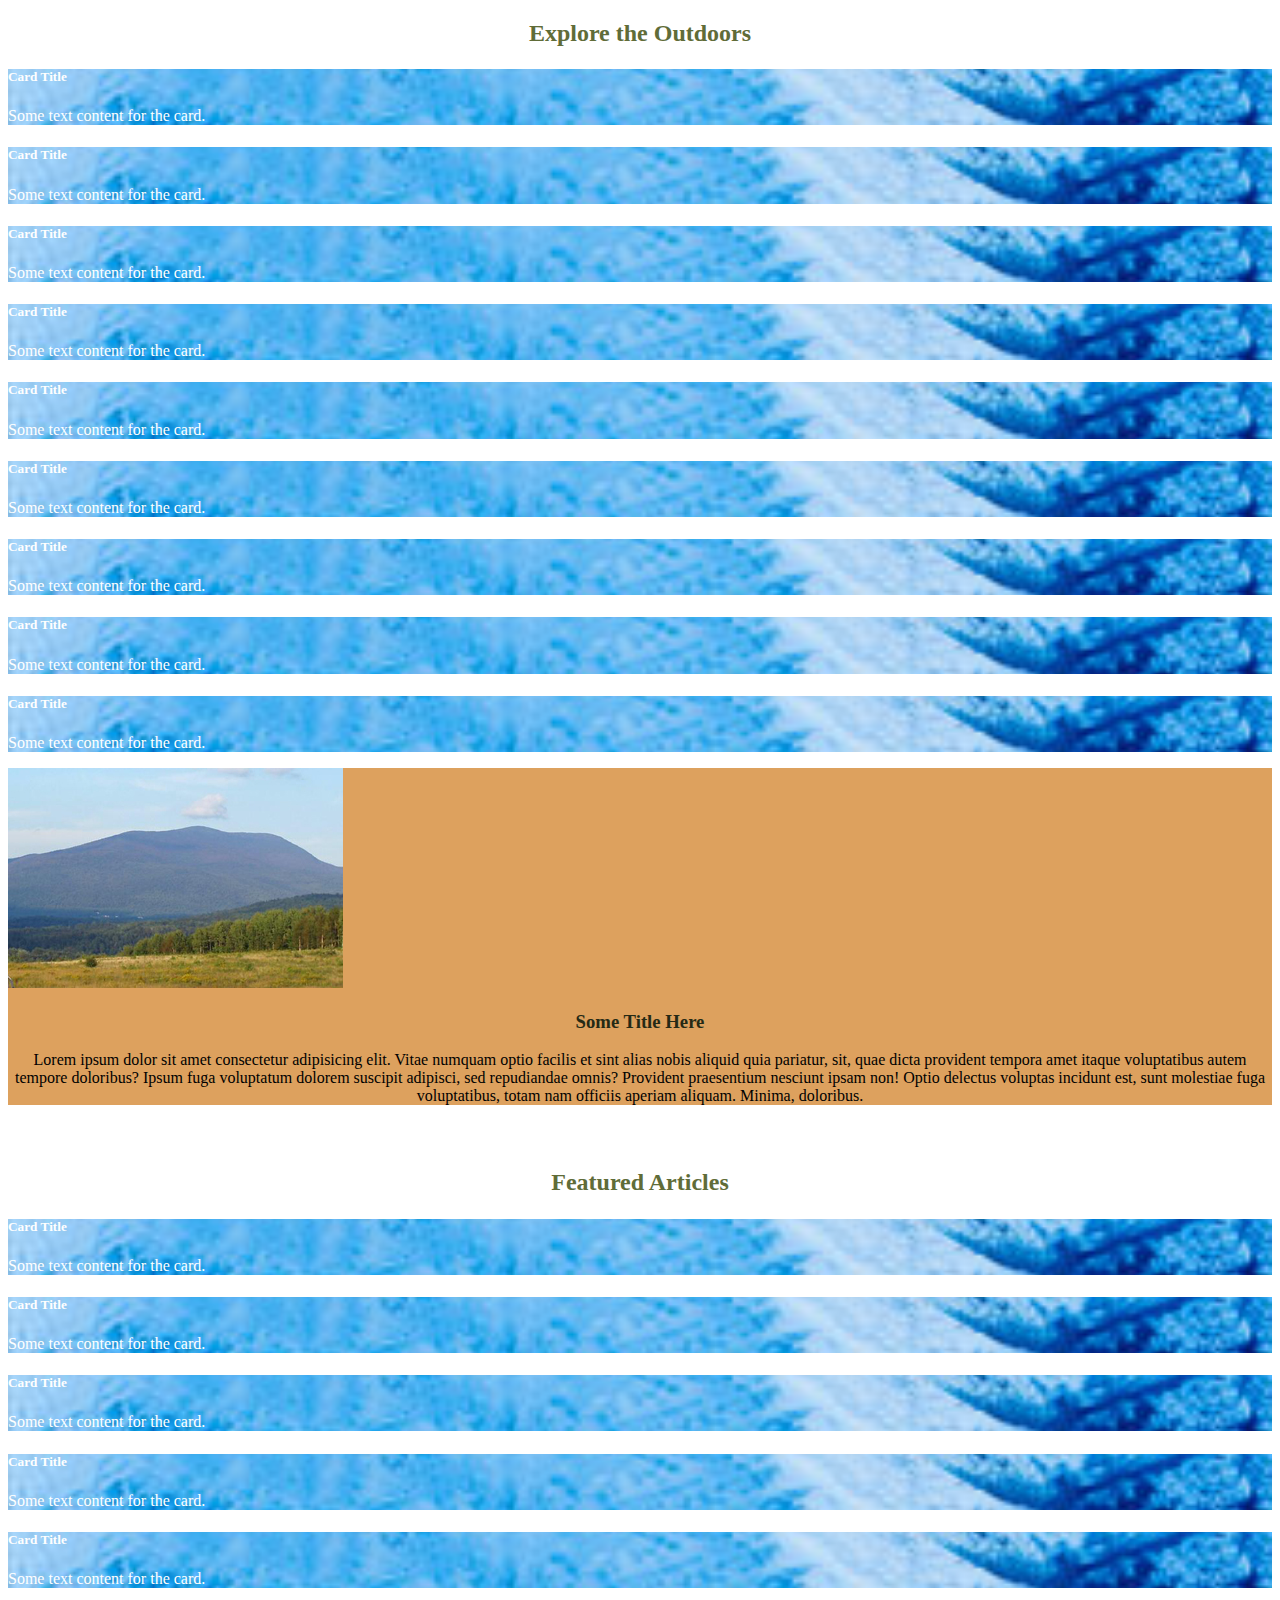
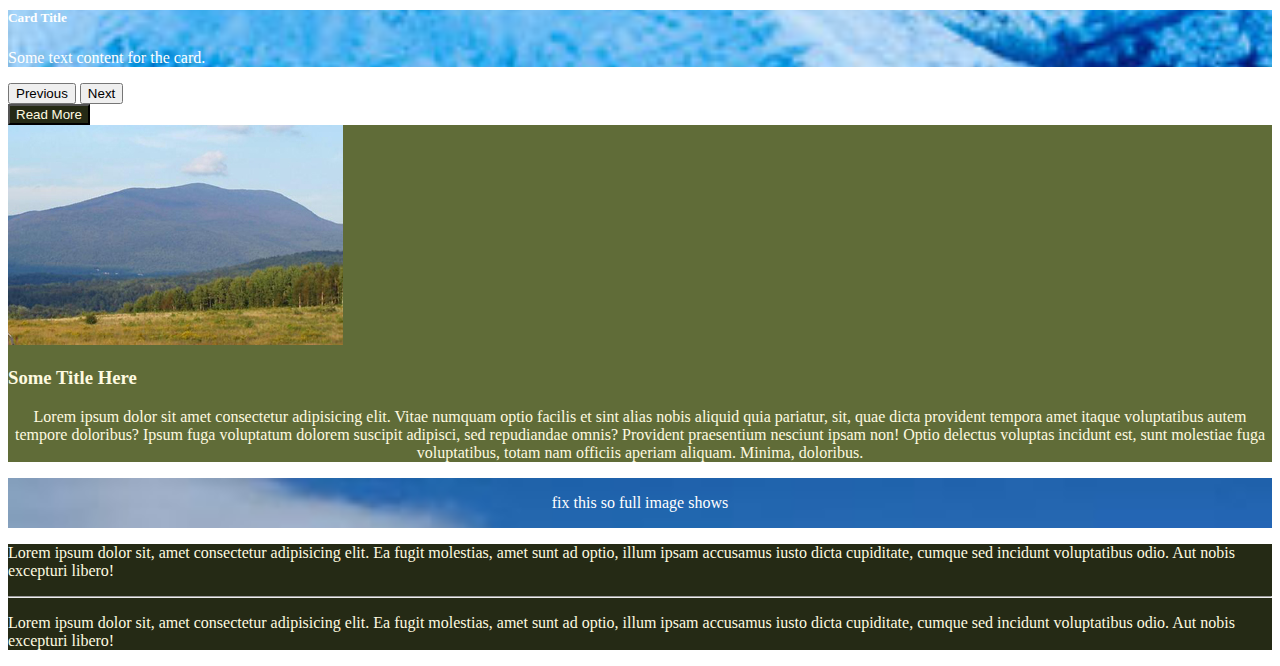
==== index.html @ f4b0aa55 "basic page skeletons added" ====
<!DOCTYPE html>
<html lang="en">

<head>
    <meta charset="UTF-8">
    <meta name="viewport" content="width=device-width, initial-scale=1.0">
    <title>Home</title>
    <!-- bootstrap -->
    <link href="https://cdn.jsdelivr.net/npm/bootstrap@5.3.2/dist/css/bootstrap.min.css" rel="stylesheet"
        integrity="sha384-T3c6CoIi6uLrA9TneNEoa7RxnatzjcDSCmG1MXxSR1GAsXEV/Dwwykc2MPK8M2HN" crossorigin="anonymous">
    <!-- custom css -->
    <link rel="stylesheet" href="styles.css">
</head>

<body>
    <!-- header -->
    <header>

        <!-- navigation here -->
        <div>
            <!-- banner image here -->

            <!-- buttons here -->
        </div>


    </header>

    <!-- main content -->
    <main>
        <!-- explore outdoors -->
        <h2 class="home-h2">Explore the Outdoors</h2>
        <div class="container mt-5" id="home-explore-grid">
            <div class="row mb-3">
                <div class="col-4">
                    <div class="card"
                        style="background: url('images/Adams-StoryImage_2.jpg') center/cover no-repeat; color: #fff;">
                        <div class="card-body">
                            <!-- Card content goes here -->
                            <h5 class="card-title">Card Title</h5>
                            <p class="card-text">Some text content for the card.</p>
                        </div>
                    </div>
                </div>
                <div class="col-4">
                    <div class="card"
                        style="background: url('images/Adams-StoryImage_2.jpg') center/cover no-repeat; color: #fff;">
                        <div class="card-body">
                            <!-- Card content goes here -->
                            <h5 class="card-title">Card Title</h5>
                            <p class="card-text">Some text content for the card.</p>
                        </div>
                    </div>
                </div>
                <div class="col-4">
                    <div class="card"
                        style="background: url('images/Adams-StoryImage_2.jpg') center/cover no-repeat; color: #fff;">
                        <div class="card-body">
                            <!-- Card content goes here -->
                            <h5 class="card-title">Card Title</h5>
                            <p class="card-text">Some text content for the card.</p>
                        </div>
                    </div>
                </div>
            </div>
            <div class="row mb-3">
                <div class="col-4">
                    <div class="card"
                        style="background: url('images/Adams-StoryImage_2.jpg') center/cover no-repeat; color: #fff;">
                        <div class="card-body">
                            <!-- Card content goes here -->
                            <h5 class="card-title">Card Title</h5>
                            <p class="card-text">Some text content for the card.</p>
                        </div>
                    </div>
                </div>
                <div class="col-4">
                    <div class="card"
                        style="background: url('images/Adams-StoryImage_2.jpg') center/cover no-repeat; color: #fff;">
                        <div class="card-body">
                            <!-- Card content goes here -->
                            <h5 class="card-title">Card Title</h5>
                            <p class="card-text">Some text content for the card.</p>
                        </div>
                    </div>
                </div>
                <div class="col-4">
                    <div class="card"
                        style="background: url('images/Adams-StoryImage_2.jpg') center/cover no-repeat; color: #fff;">
                        <div class="card-body">
                            <!-- Card content goes here -->
                            <h5 class="card-title">Card Title</h5>
                            <p class="card-text">Some text content for the card.</p>
                        </div>
                    </div>
                </div>
            </div>
            <div class="row mb-3">
                <div class="col-4">
                    <div class="card"
                        style="background: url('images/Adams-StoryImage_2.jpg') center/cover no-repeat; color: #fff;">
                        <div class="card-body">
                            <!-- Card content goes here -->
                            <h5 class="card-title">Card Title</h5>
                            <p class="card-text">Some text content for the card.</p>
                        </div>
                    </div>
                </div>
                <div class="col-4">
                    <div class="card"
                        style="background: url('images/Adams-StoryImage_2.jpg') center/cover no-repeat; color: #fff;">
                        <div class="card-body">
                            <!-- Card content goes here -->
                            <h5 class="card-title">Card Title</h5>
                            <p class="card-text">Some text content for the card.</p>
                        </div>
                    </div>
                </div>
                <div class="col-4">
                    <div class="card"
                        style="background: url('images/Adams-StoryImage_2.jpg') center/cover no-repeat; color: #fff;">
                        <div class="card-body">
                            <!-- Card content goes here -->
                            <h5 class="card-title">Card Title</h5>
                            <p class="card-text">Some text content for the card.</p>
                        </div>
                    </div>
                </div>
            </div>
        </div>

        <!-- article TBD-->
        <article id="home-article-1">
            <div class="container row">
                <picture class="col-4 m-3">
                    <img src="images/Cabot-StoryImg.jpg" class="img-fluid" alt="image desc">
                </picture>
                <div class="col m-3">
                    <h3 class="home-header">Some Title Here</h3>
                    <p class="home-text">Lorem ipsum dolor sit amet consectetur adipisicing elit. Vitae numquam
                        optio facilis et sint alias
                        nobis aliquid quia pariatur, sit, quae dicta provident tempora amet itaque voluptatibus
                        autem
                        tempore doloribus?
                        Ipsum fuga voluptatum dolorem suscipit adipisci, sed repudiandae omnis? Provident
                        praesentium
                        nesciunt ipsam non! Optio delectus voluptas incidunt est, sunt molestiae fuga voluptatibus,
                        totam
                        nam officiis aperiam aliquam. Minima, doloribus.</p>
                </div>
            </div>
        </article>

        <!-- featured articles carousel -->
        <section class="fetured-articles mb-5">
            <h2 class="home-h2">Featured Articles</h2>
            <div class="container">
                <div class="row">
                    <div class="col-sm-12">
                        <div id="carouselExampleInterval" class="carousel slide carousel-dark" data-bs-ride="carousel">
                            <div class="carousel-inner">
                                <div class="carousel-item active" data-bs-interval="10000">
                                    <div class="carousel-card-container">
                                        <div class="row">
                                            <div class="col col-sm-12 col-md-12 col-lg-4">
                                                <!-- place card here -->
                                                <div class="card"
                                                    style="background: url('images/Adams-StoryImage_2.jpg') center/cover no-repeat; color: #fff;">
                                                    <div class="card-body">
                                                        <!-- Card content goes here -->
                                                        <h5 class="card-title">Card Title</h5>
                                                        <p class="card-text">Some text content for the card.</p>
                                                    </div>
                                                </div>
                                            </div>
                                            <div class="vanish col-lg-4">
                                                <!-- place card here -->
                                                <div class="card"
                                                    style="background: url('images/Adams-StoryImage_2.jpg') center/cover no-repeat; color: #fff;">
                                                    <div class="card-body">
                                                        <!-- Card content goes here -->
                                                        <h5 class="card-title">Card Title</h5>
                                                        <p class="card-text">Some text content for the card.</p>
                                                    </div>
                                                </div>
                                            </div>
                                            <div class="vanish col-lg-4">
                                                <!-- place card here -->
                                                <div class="card"
                                                    style="background: url('images/Adams-StoryImage_2.jpg') center/cover no-repeat; color: #fff;">
                                                    <div class="card-body">
                                                        <!-- Card content goes here -->
                                                        <h5 class="card-title">Card Title</h5>
                                                        <p class="card-text">Some text content for the card.</p>
                                                    </div>
                                                </div>
                                            </div>
                                        </div>
                                    </div>
                                </div>
                                <div class="carousel-item" data-bs-interval="2000">
                                    <div class="carousel-card-container">
                                        <div class="row">
                                            <div class="col col-sm-12 col-md-12 col-lg-4">
                                                <!-- place card here -->
                                                <div class="card"
                                                    style="background: url('images/Adams-StoryImage_2.jpg') center/cover no-repeat; color: #fff;">
                                                    <div class="card-body">
                                                        <!-- Card content goes here -->
                                                        <h5 class="card-title">Card Title</h5>
                                                        <p class="card-text">Some text content for the card.</p>
                                                    </div>
                                                </div>
                                            </div>
                                            <div class="vanish col-lg-4">
                                                <!-- place card here -->
                                                <div class="card"
                                                    style="background: url('images/Adams-StoryImage_2.jpg') center/cover no-repeat; color: #fff;">
                                                    <div class="card-body">
                                                        <!-- Card content goes here -->
                                                        <h5 class="card-title">Card Title</h5>
                                                        <p class="card-text">Some text content for the card.</p>
                                                    </div>
                                                </div>
                                            </div>
                                            <div class="vanish col-lg-4">
                                                <!-- place card here -->
                                                <div class="card"
                                                    style="background: url('images/Adams-StoryImage_2.jpg') center/cover no-repeat; color: #fff;">
                                                    <div class="card-body">
                                                        <!-- Card content goes here -->
                                                        <h5 class="card-title">Card Title</h5>
                                                        <p class="card-text">Some text content for the card.</p>
                                                    </div>
                                                </div>
                                            </div>
                                        </div>
                                    </div>
                                </div>
                            </div>
                            <button class="carousel-control-prev" type="button"
                                data-bs-target="#carouselExampleInterval" data-bs-slide="prev">
                                <span class="carousel-control-prev-icon" aria-hidden="true"></span>
                                <span class="visually-hidden">Previous</span>
                            </button>
                            <button class="carousel-control-next" type="button"
                                data-bs-target="#carouselExampleInterval" data-bs-slide="next">
                                <span class="carousel-control-next-icon" aria-hidden="true"></span>
                                <span class="visually-hidden">Next</span>
                            </button>
                        </div>
                    </div>
                </div>
            </div>
            <button class="btn btn-secondary m-2">Read More</button>
        </section>

        <!-- second article -->
        <article id="home-article-2">
            <div class="container row">
                <picture class="col-4 m-3">
                    <img src="images/Cabot-StoryImg.jpg" class="img-fluid" alt="image desc">
                </picture>
                <div class="col m-3">
                    <h3>Some Title Here</h3>
                    <p class="home-text">Lorem ipsum dolor sit amet consectetur adipisicing elit. Vitae numquam
                        optio facilis et sint alias
                        nobis aliquid quia pariatur, sit, quae dicta provident tempora amet itaque voluptatibus
                        autem
                        tempore doloribus?
                        Ipsum fuga voluptatum dolorem suscipit adipisci, sed repudiandae omnis? Provident
                        praesentium
                        nesciunt ipsam non! Optio delectus voluptas incidunt est, sunt molestiae fuga voluptatibus,
                        totam
                        nam officiis aperiam aliquam. Minima, doloribus.</p>
                </div>
            </div>
        </article>

        <!-- bottom image goes here -->
        <div class="banner">
            <p> fix this so full image shows</p>

        </div>

    </main>

    <!-- footer -->
    <footer>
        <p>Lorem ipsum dolor sit, amet consectetur adipisicing elit. Ea fugit molestias, amet sunt ad optio, illum ipsam
            accusamus iusto dicta cupiditate, cumque sed incidunt voluptatibus odio. Aut nobis excepturi libero!</p>
        <hr>
        <p>Lorem ipsum dolor sit, amet consectetur adipisicing elit. Ea fugit molestias, amet sunt ad optio, illum ipsam
            accusamus iusto dicta cupiditate, cumque sed incidunt voluptatibus odio. Aut nobis excepturi libero!</p>
    </footer>

    <!-- bootstrap js -->
    <script src="https://cdn.jsdelivr.net/npm/bootstrap@5.3.2/dist/js/bootstrap.bundle.min.js"
        integrity="sha384-C6RzsynM9kWDrMNeT87bh95OGNyZPhcTNXj1NW7RuBCsyN/o0jlpcV8Qyq46cDfL"
        crossorigin="anonymous"></script>
</body>

</html>
---- styles.css ----
/* all pages */
footer {
    background-color: #252A15;
    color:#FEFAE0;
}
.btn {
    background-color: #252A15;
    color: #FEFAE0;
}
/* home page */
.home-h2 {
    text-align: center;
    color: #606C38;
}
#home-article-1 {
    background-color: #DDA15E;
    margin-bottom: 5vw;
}
#home-article-2 {
    background-color: #606C38;
    color: #FEFAE0;
}
.home-header {
    text-align: center;
    color: #252A15;
}
.home-text {
    text-align: center;
}
.banner {
    color: white;
    background: url(../images/Flume-StoryImg_2.jpg) top left/cover no-repeat;
    height: 25%;
    display: flex;
    justify-content: center;
    align-items: center;
}

/* park search page */
#search-clear {
    display: flex;
    justify-content: flex-end;
    margin-bottom: 3vw;
}
#clear {
    background-color: #FEFAE0;
    color: #252A15;
}
#results-title {
    background-color: #606C38;
    color: white;
    text-align: center;
    padding: 2vw;
}

/* mountain info page */
#mountainName {
    background-color: #BC6C25;
    color: white;
    text-align: center;
    padding: 2vw;
}
#mountainResults {
    background-color: #DDA15E;
}
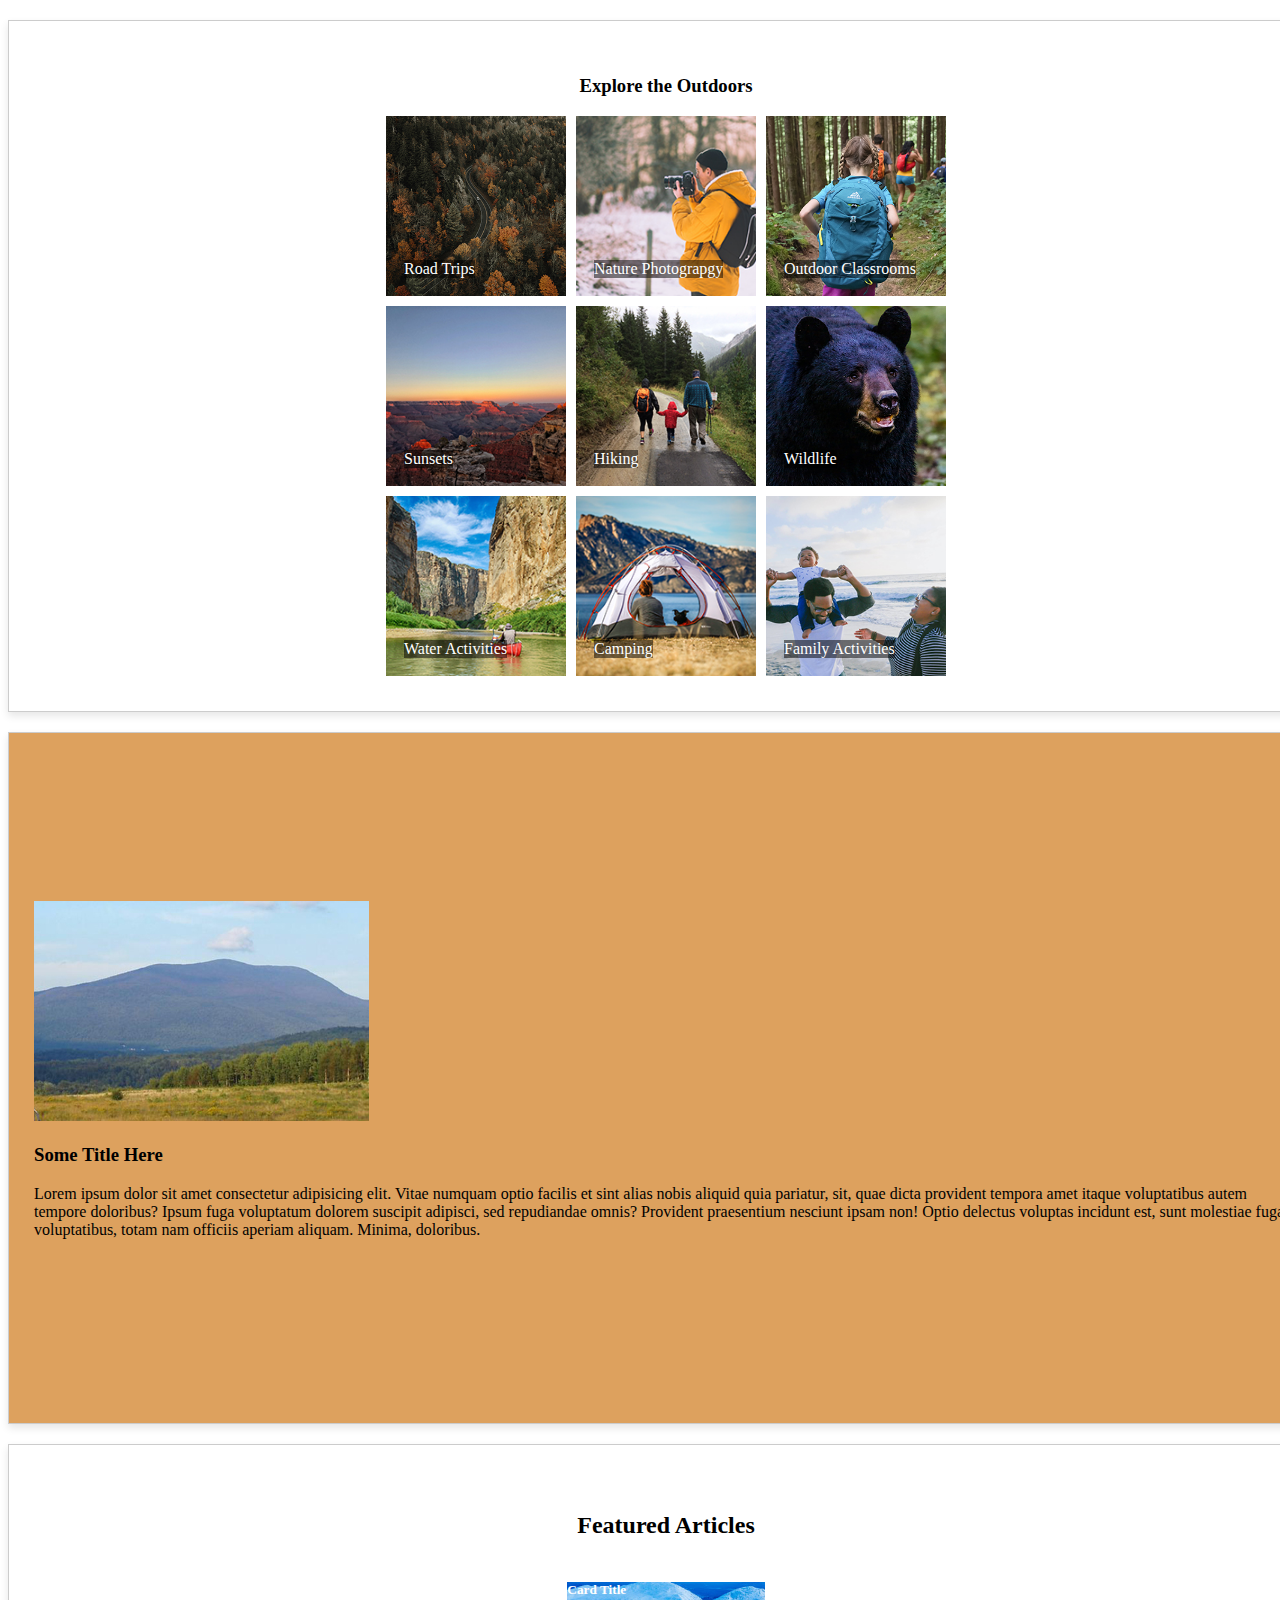
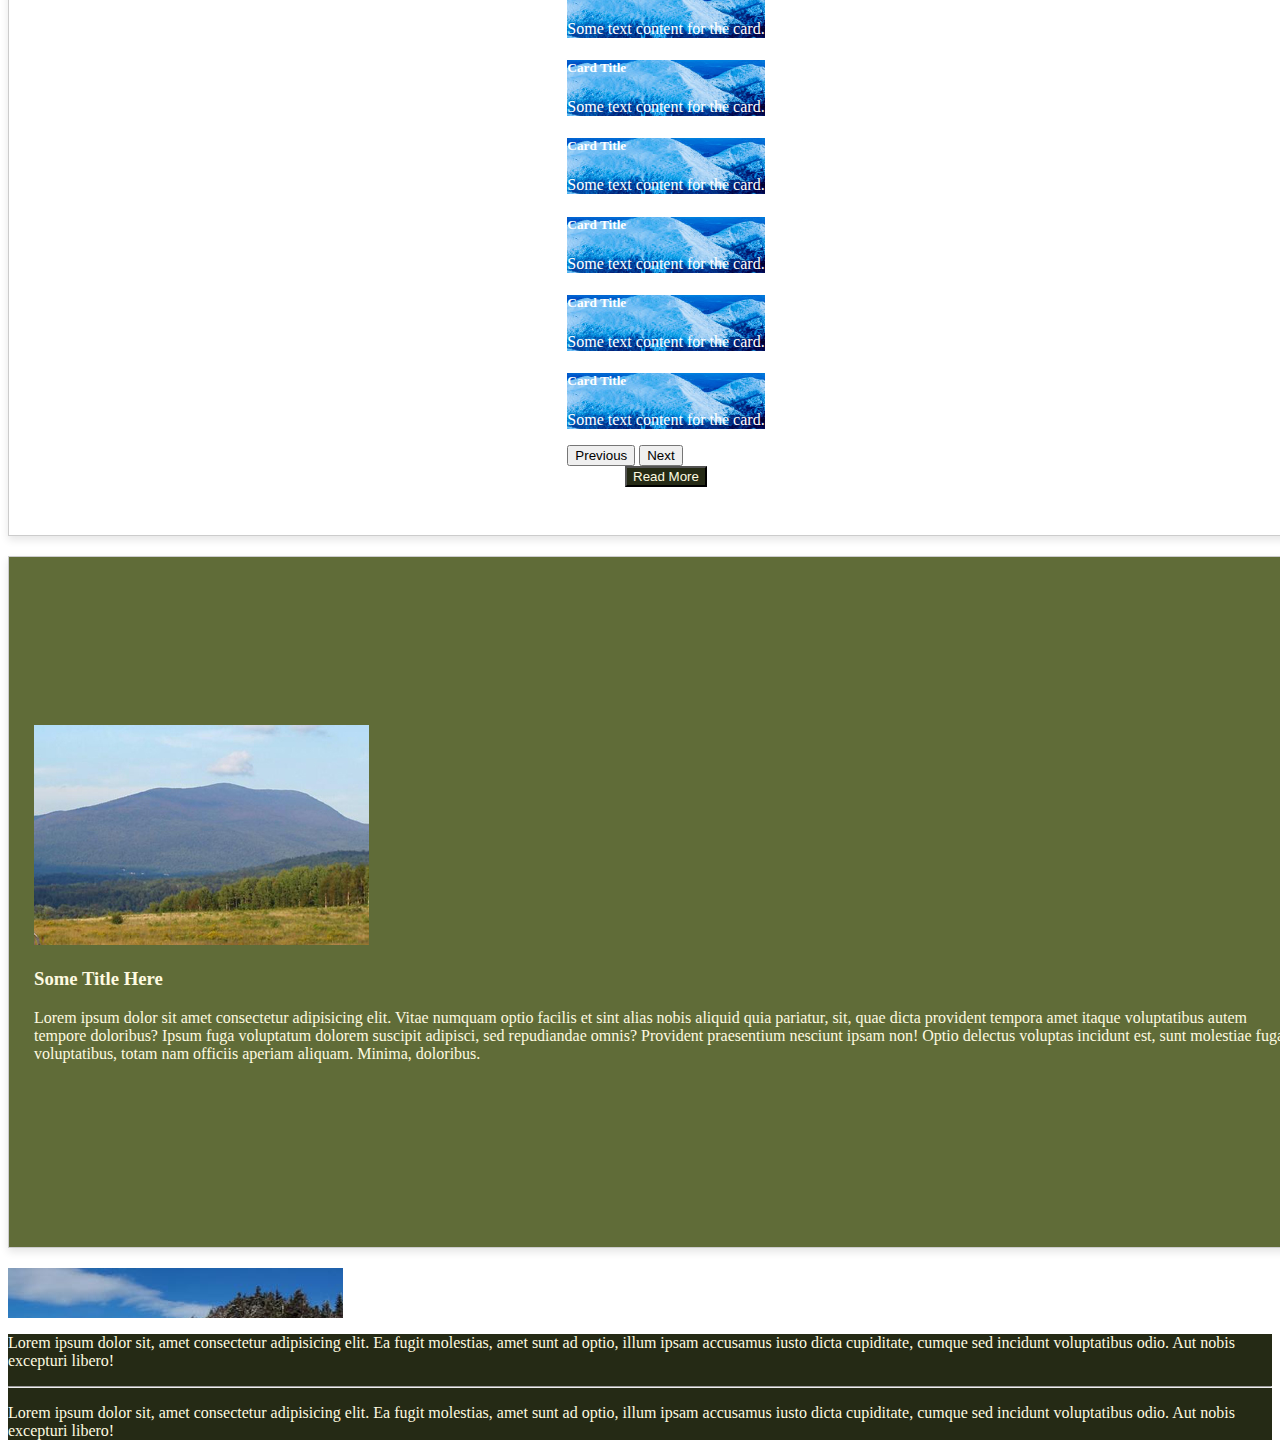
==== commit 64e3e2b9: "updated home page" ====
--- a/index.html
+++ b/index.html
@@ -15,129 +15,67 @@
 <body>
     <!-- header -->
     <header>
-
         <!-- navigation here -->
-        <div>
-            <!-- banner image here -->
-
-            <!-- buttons here -->
-        </div>
-
-
     </header>
+
+    <!-- video -->
+    <div class="container">
+
+    </div>
+    <!-- <div class="video-container">
+        <video autoplay muted loop>
+            <source src="https://visithumboldt.com/wp-content/uploads/2023/04/visit-humboldt-california.mp4"  type="video/mp4">
+        </video>
+    </div> -->
 
     <!-- main content -->
     <main>
+
         <!-- explore outdoors -->
-        <h2 class="home-h2">Explore the Outdoors</h2>
-        <div class="container mt-5" id="home-explore-grid">
-            <div class="row mb-3">
-                <div class="col-4">
-                    <div class="card"
-                        style="background: url('images/Adams-StoryImage_2.jpg') center/cover no-repeat; color: #fff;">
-                        <div class="card-body">
-                            <!-- Card content goes here -->
-                            <h5 class="card-title">Card Title</h5>
-                            <p class="card-text">Some text content for the card.</p>
-                        </div>
-                    </div>
-                </div>
-                <div class="col-4">
-                    <div class="card"
-                        style="background: url('images/Adams-StoryImage_2.jpg') center/cover no-repeat; color: #fff;">
-                        <div class="card-body">
-                            <!-- Card content goes here -->
-                            <h5 class="card-title">Card Title</h5>
-                            <p class="card-text">Some text content for the card.</p>
-                        </div>
-                    </div>
-                </div>
-                <div class="col-4">
-                    <div class="card"
-                        style="background: url('images/Adams-StoryImage_2.jpg') center/cover no-repeat; color: #fff;">
-                        <div class="card-body">
-                            <!-- Card content goes here -->
-                            <h5 class="card-title">Card Title</h5>
-                            <p class="card-text">Some text content for the card.</p>
-                        </div>
-                    </div>
-                </div>
-            </div>
-            <div class="row mb-3">
-                <div class="col-4">
-                    <div class="card"
-                        style="background: url('images/Adams-StoryImage_2.jpg') center/cover no-repeat; color: #fff;">
-                        <div class="card-body">
-                            <!-- Card content goes here -->
-                            <h5 class="card-title">Card Title</h5>
-                            <p class="card-text">Some text content for the card.</p>
-                        </div>
-                    </div>
-                </div>
-                <div class="col-4">
-                    <div class="card"
-                        style="background: url('images/Adams-StoryImage_2.jpg') center/cover no-repeat; color: #fff;">
-                        <div class="card-body">
-                            <!-- Card content goes here -->
-                            <h5 class="card-title">Card Title</h5>
-                            <p class="card-text">Some text content for the card.</p>
-                        </div>
-                    </div>
-                </div>
-                <div class="col-4">
-                    <div class="card"
-                        style="background: url('images/Adams-StoryImage_2.jpg') center/cover no-repeat; color: #fff;">
-                        <div class="card-body">
-                            <!-- Card content goes here -->
-                            <h5 class="card-title">Card Title</h5>
-                            <p class="card-text">Some text content for the card.</p>
-                        </div>
-                    </div>
-                </div>
-            </div>
-            <div class="row mb-3">
-                <div class="col-4">
-                    <div class="card"
-                        style="background: url('images/Adams-StoryImage_2.jpg') center/cover no-repeat; color: #fff;">
-                        <div class="card-body">
-                            <!-- Card content goes here -->
-                            <h5 class="card-title">Card Title</h5>
-                            <p class="card-text">Some text content for the card.</p>
-                        </div>
-                    </div>
-                </div>
-                <div class="col-4">
-                    <div class="card"
-                        style="background: url('images/Adams-StoryImage_2.jpg') center/cover no-repeat; color: #fff;">
-                        <div class="card-body">
-                            <!-- Card content goes here -->
-                            <h5 class="card-title">Card Title</h5>
-                            <p class="card-text">Some text content for the card.</p>
-                        </div>
-                    </div>
-                </div>
-                <div class="col-4">
-                    <div class="card"
-                        style="background: url('images/Adams-StoryImage_2.jpg') center/cover no-repeat; color: #fff;">
-                        <div class="card-body">
-                            <!-- Card content goes here -->
-                            <h5 class="card-title">Card Title</h5>
-                            <p class="card-text">Some text content for the card.</p>
-                        </div>
-                    </div>
-                </div>
+        <div class="div-card">
+            <h3>Explore the Outdoors</h3>
+            <!-- gategories grid -->
+            <div class="categories-container">
+                <div data-overlay-text="Road Trips">
+                    <img class="category-img" src="images/extra/road-trip.jpg" alt="road-trip">
+                </div>
+                <div data-overlay-text="Nature Photograpgy">
+                    <img class="category-img" src="images/extra/taking-photo.jpg" alt="taking-photo">
+                </div>
+                <div data-overlay-text="Outdoor Classrooms">
+                    <img class="category-img" src="images/extra/kids-hiking.jpg" alt="kids-hiking">
+                </div>
+                <div data-overlay-text="Sunsets">
+                    <img class="category-img" src="images/extra/grand-canyon-sunset.jpg" alt="grand-canyon-sunset">
+                </div>
+                <div data-overlay-text="Hiking">
+                    <img class="category-img" src="images/extra/family-hiking.jpg" alt="family-hiking">
+                </div>
+                <div data-overlay-text="Wildlife">
+                    <img class="category-img" src="images/extra/black-bear.jpg" alt="black-bear">
+                </div>
+                <div data-overlay-text="Water Activities">
+                    <img class="category-img" src="images/extra/canoe-man.jpg" alt="canoe-man">
+                </div>
+                <div data-overlay-text="Camping">
+                    <img class="category-img" src="images/extra/camping-with-dog.jpg" alt="camping_with_dog">
+                </div>
+                <div data-overlay-text="Family Activities">
+                    <img class="category-img" src="images/extra/beach-family.jpg" alt="family_on_beach">
+                </div>
+
             </div>
         </div>
 
         <!-- article TBD-->
-        <article id="home-article-1">
+        <article id="home-article-1" class="div-card">
             <div class="container row">
                 <picture class="col-4 m-3">
                     <img src="images/Cabot-StoryImg.jpg" class="img-fluid" alt="image desc">
                 </picture>
                 <div class="col m-3">
-                    <h3 class="home-header">Some Title Here</h3>
-                    <p class="home-text">Lorem ipsum dolor sit amet consectetur adipisicing elit. Vitae numquam
+                    <h3>Some Title Here</h3>
+                    <p>Lorem ipsum dolor sit amet consectetur adipisicing elit. Vitae numquam
                         optio facilis et sint alias
                         nobis aliquid quia pariatur, sit, quae dicta provident tempora amet itaque voluptatibus
                         autem
@@ -152,7 +90,7 @@
         </article>
 
         <!-- featured articles carousel -->
-        <section class="fetured-articles mb-5">
+        <section id="fetured-articles" class="div-card">
             <h2 class="home-h2">Featured Articles</h2>
             <div class="container">
                 <div class="row">
@@ -256,7 +194,7 @@
         </section>
 
         <!-- second article -->
-        <article id="home-article-2">
+        <article id="home-article-2" class="div-card">
             <div class="container row">
                 <picture class="col-4 m-3">
                     <img src="images/Cabot-StoryImg.jpg" class="img-fluid" alt="image desc">
@@ -280,7 +218,6 @@
         <!-- bottom image goes here -->
         <div class="banner">
             <p> fix this so full image shows</p>
-
         </div>
 
     </main>
--- a/styles.css
+++ b/styles.css
@@ -3,34 +3,94 @@
     background-color: #252A15;
     color:#FEFAE0;
 }
+
+.div-card {
+    display: flex;
+    flex-direction: column;
+    justify-content: center;
+    align-items: center;
+    width: 100%;
+    height: 50vw;
+    padding: 25px;
+    margin: 20px 0;
+    border: 1px solid #ccc;
+    box-shadow: 0 4px 8px rgba(0, 0, 0, 0.1);
+}
+
 .btn {
     background-color: #252A15;
     color: #FEFAE0;
 }
+
 /* home page */
-.home-h2 {
-    text-align: center;
-    color: #606C38;
-}
+#video {
+    width: 100%;
+    height: 100%;
+    object-fit: cover;
+}
+
 #home-article-1 {
     background-color: #DDA15E;
-    margin-bottom: 5vw;
-}
+}
+
 #home-article-2 {
     background-color: #606C38;
     color: #FEFAE0;
 }
-.home-header {
-    text-align: center;
-    color: #252A15;
-}
-.home-text {
-    text-align: center;
-}
+
+.video-container {
+    position: absolute;
+    top: 0;
+    left:0;
+    width: 100%;
+    height: 50%;
+    overflow: hidden;
+}
+
+.video-container {
+    width: 100%;
+    height: 85%;
+    overflow: hidden;
+}
+.categories-container {
+    display: grid;
+    grid-gap: 10px;
+    grid-template-columns: repeat(3, 180px);
+    grid-template-rows: repeat(3, 180px);
+}
+
+.categories-container>div:before {
+    content: attr(data-overlay-text);
+    position: absolute;
+    bottom: 10%;
+    left: 10%;
+    background: rgba(0, 0, 0, 0.5);
+    opacity: 1;
+    color: #fff;
+}
+
+.categories-container>div {
+    position: relative;
+    overflow: hidden;
+}
+
+.categories-container>div>img {
+    max-width: 100%;
+    aspect-ratio: 1 / 1;
+    object-fit: cover;
+}
+
+.categories-container>div>img {
+    max-width: 100%;
+    aspect-ratio: 1 / 1;
+    object-fit: cover;
+}
+
 .banner {
     color: white;
-    background: url(../images/Flume-StoryImg_2.jpg) top left/cover no-repeat;
-    height: 25%;
+    background: url(../images/Flume-StoryImg_2.jpg);
+    background-repeat: no-repeat;
+    height: 100%;
     display: flex;
     justify-content: center;
     align-items: center;
@@ -42,10 +102,12 @@
     justify-content: flex-end;
     margin-bottom: 3vw;
 }
+
 #clear {
     background-color: #FEFAE0;
     color: #252A15;
 }
+
 #results-title {
     background-color: #606C38;
     color: white;
@@ -54,12 +116,100 @@
 }
 
 /* mountain info page */
+.results-container {
+    position: relative; 
+    text-align: center;
+}
+
+.results-img {
+    display: block;
+    height: 100%;
+    width: 100%;
+}
+
+.name-overlay {
+    background-color: #BC6C25;
+    color: white;
+    padding: 10px;
+    z-index: 2;
+    position: absolute;
+    top: 15%;
+    left: 50%;
+    transform: translate(-50%, -50%)
+}
+
+.info-overlay {
+    width: 45%;
+    aspect-ratio: 1 / 1;
+    background-color: rgba(0, 0, 0, 0.5);
+    color: white;
+    z-index: 1;
+    position: absolute;
+    top: 50%;
+    left: 50%;
+    transform: translate(-50%, -50%);
+    padding: 100px;
+}
+
 #mountainName {
     background-color: #BC6C25;
     color: white;
     text-align: center;
-    padding: 2vw;
-}
-#mountainResults {
-    background-color: #DDA15E;
-}+}
+
+#mountainsCollage {
+    display: grid;
+    grid-template-columns: repeat(auto-fit, minmax(200px, 1fr)); 
+    margin-top: 5vw;
+    margin-bottom: 5vw;
+    
+}
+
+/* display overlay */
+.display {
+    display:grid;
+    grid-template-columns: repeat(auto-fit, minmax(200px, 1fr));
+    position: relative;
+
+}
+
+.destination-img {
+    display: block;
+    width: 100%;
+    aspect-ratio: 1 / 1;
+}
+
+.overlay {
+    position: absolute;
+    top: 0;
+    left: 0;
+    right: 0;
+    bottom: 0;
+    background-color: rgba(0, 0, 0, 0.5);
+    overflow: hidden;
+    width: 100%;
+    height: 0;
+    transition: 0.5s ease;
+    display: flex;
+    justify-content: center;
+    align-items: center;
+}
+
+
+.display:hover  .overlay {
+    height: 100%;
+}
+
+.imgBtn {
+    position: absolute;
+    background-color: transparent;
+    background-repeat: no-repeat;
+    border: none;
+    overflow: hidden;
+    outline: none;
+    color: white; 
+}
+
+
+
+
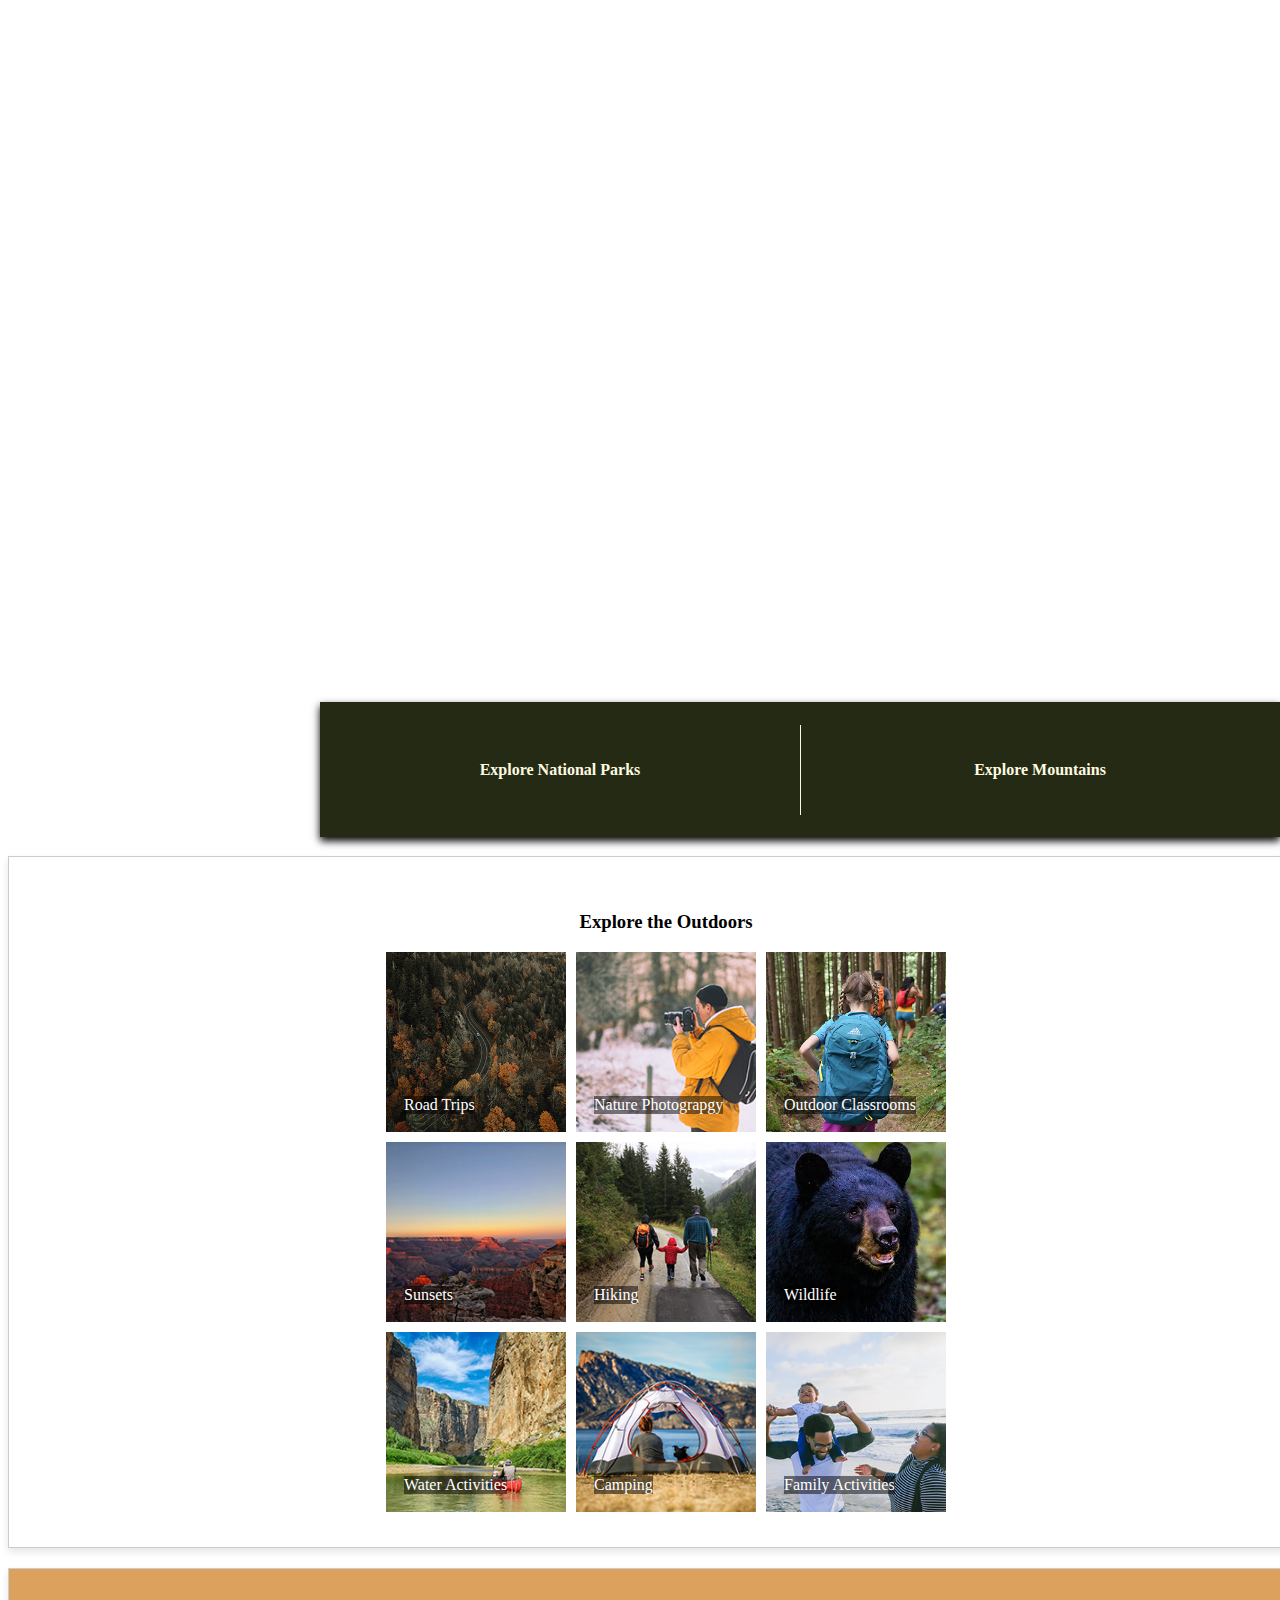
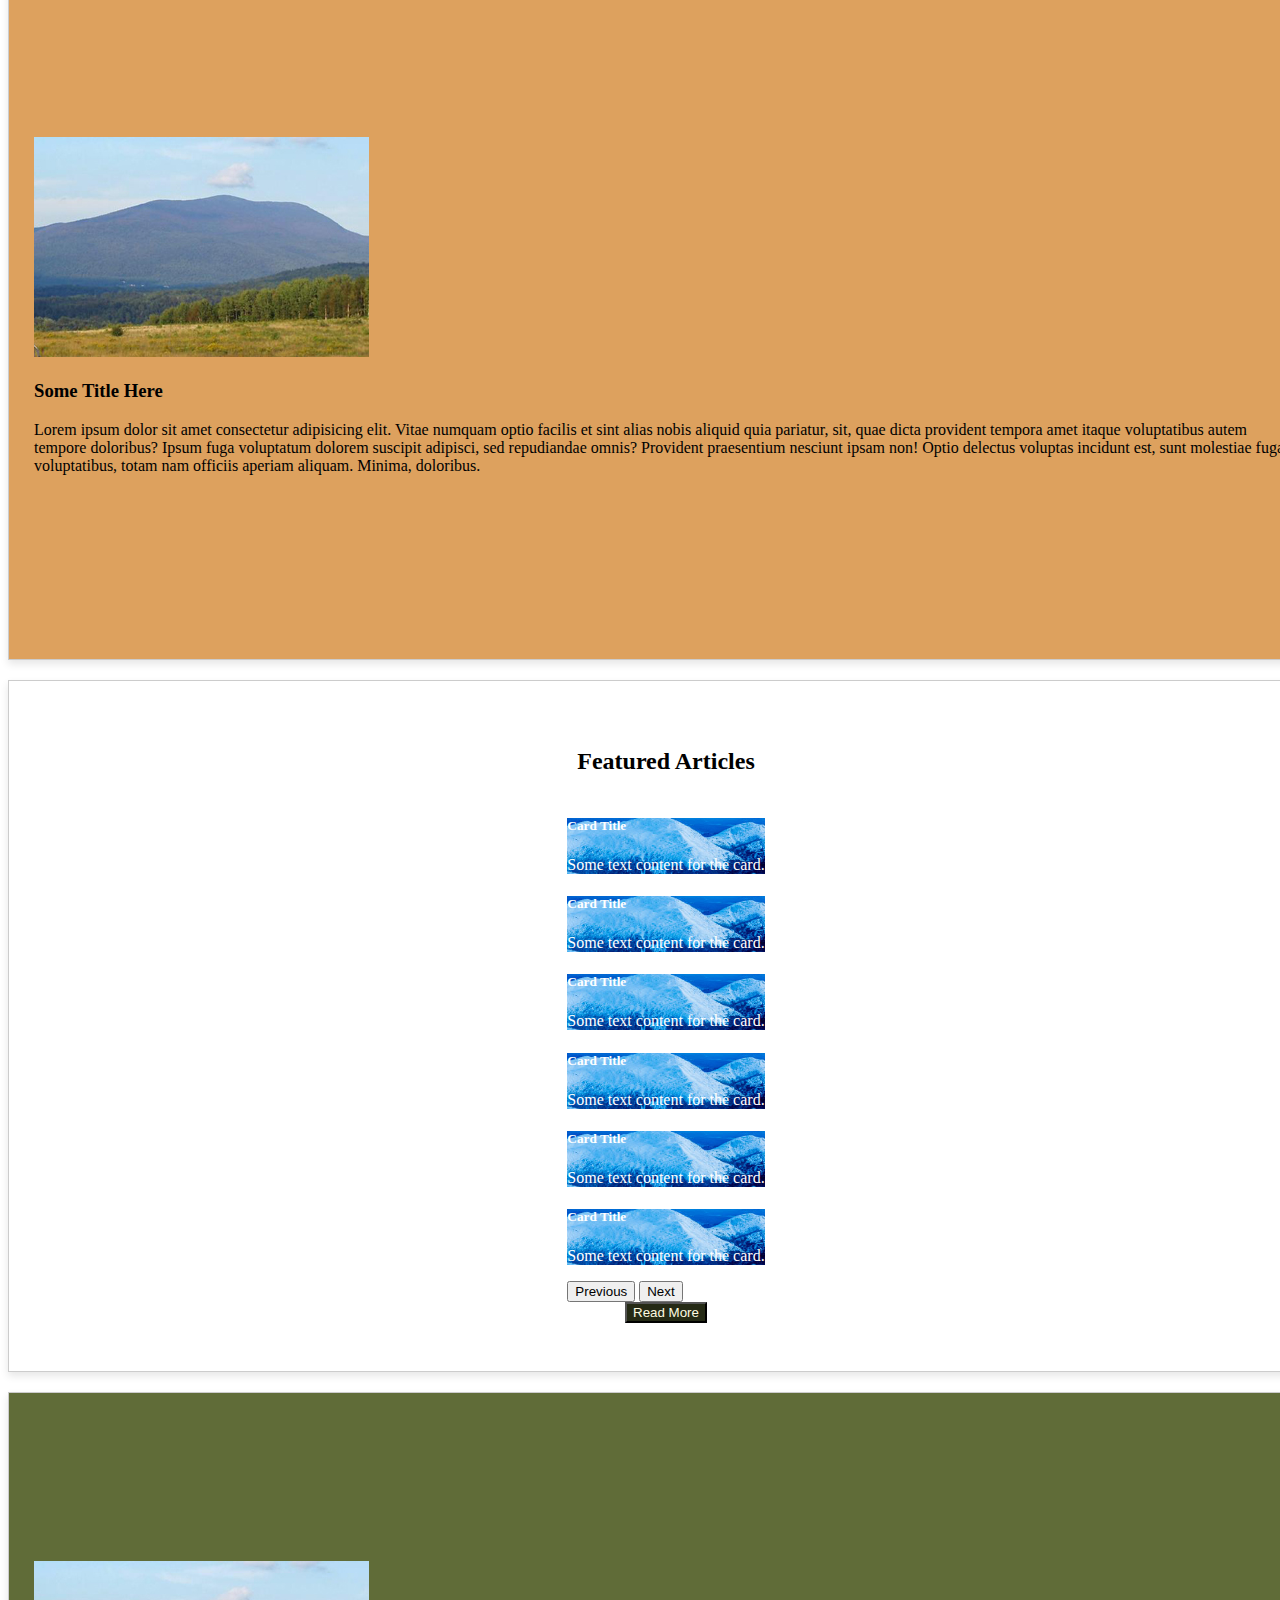
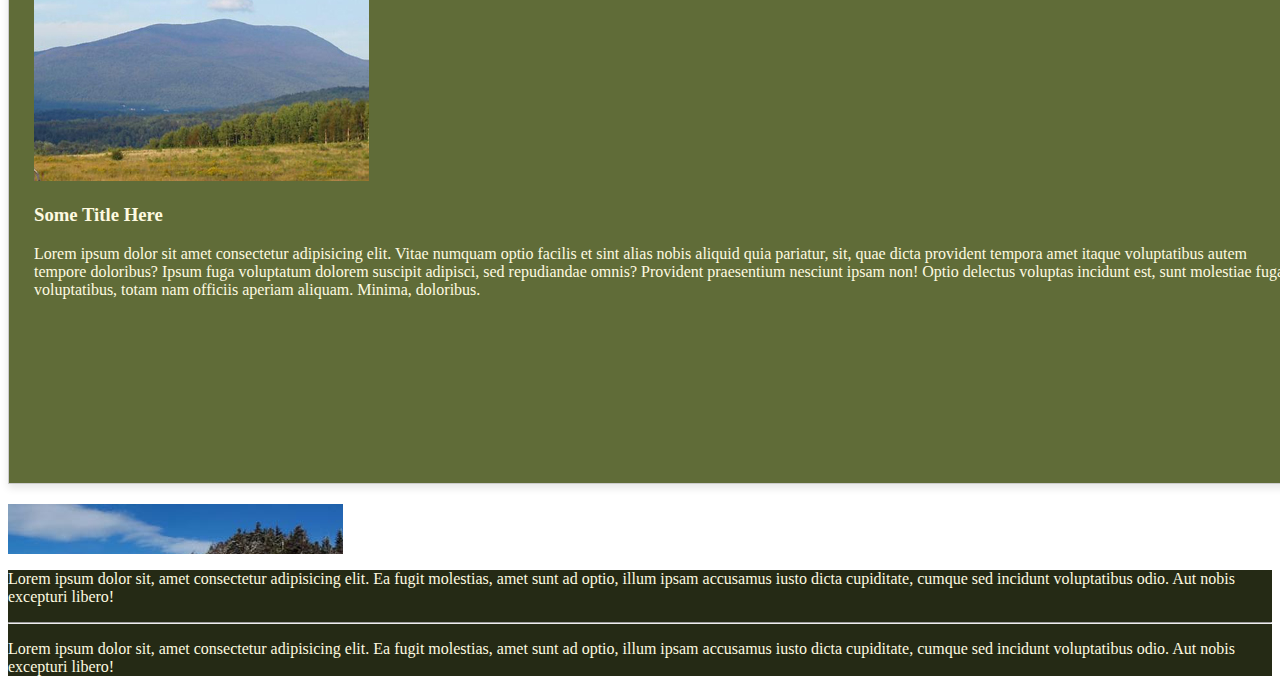
==== commit e281f0e4: "updated parks search cards" ====
--- a/index.html
+++ b/index.html
@@ -18,15 +18,28 @@
         <!-- navigation here -->
     </header>
 
+    <!-- links to parks and mountains pages -->
+    <div class="container" id="home-overlap">
+
+        <a href="parks.html" class="overlap-link">
+            <h4>Explore National Parks</h4>
+        </a>
+        <div id="home-vertical-line"></div>
+        <a href="mountains.html" class="overlap-link">
+            <h4>Explore Mountains</h4>
+        </a>
+    </div>
+
     <!-- video -->
-    <div class="container">
-
+    <div class="container" id="video-div-1">
+        <!-- video -->
+        <div class="video-container">
+            <video autoplay muted loop>
+                <source src="https://visithumboldt.com/wp-content/uploads/2023/04/visit-humboldt-california.mp4"
+                    type="video/mp4">
+            </video>
+        </div>
     </div>
-    <!-- <div class="video-container">
-        <video autoplay muted loop>
-            <source src="https://visithumboldt.com/wp-content/uploads/2023/04/visit-humboldt-california.mp4"  type="video/mp4">
-        </video>
-    </div> -->
 
     <!-- main content -->
     <main>
--- a/styles.css
+++ b/styles.css
@@ -23,12 +23,6 @@
 }
 
 /* home page */
-#video {
-    width: 100%;
-    height: 100%;
-    object-fit: cover;
-}
-
 #home-article-1 {
     background-color: #DDA15E;
 }
@@ -38,20 +32,60 @@
     color: #FEFAE0;
 }
 
+#video-div-1 {
+    height: 80vh;
+    margin-bottom: 10vw;
+}
+
+#home-vertical-line {
+    width: 1px;
+    height: 90px;
+    max-height: 100%;
+    overflow: hidden;
+    top: 0;
+    left: 0;
+    right: 0;
+    bottom: 0;
+    margin: auto;
+    position: absolute;
+    background-color: #fefae0;
+}
+
+
+#home-overlap {
+    display: flex;
+    align-items: center;
+    width: 75vw;
+    height: 15vh;
+    top: 78%;
+    left: 0;
+    right: 0;
+    margin-left: auto;
+    position: absolute;
+    background-color: #252a15;
+    box-shadow: 0 4px 8px rgba(0, 0, 0, 1);
+    z-index: 2;
+}
+
+.overlap-link {
+    flex: 1;
+    text-align: center;
+    color: #fefae0;
+    text-decoration: none;
+    padding: 10px;
+}
+
+
+
 .video-container {
     position: absolute;
     top: 0;
     left:0;
     width: 100%;
-    height: 50%;
-    overflow: hidden;
-}
-
-.video-container {
-    width: 100%;
     height: 85%;
     overflow: hidden;
 }
+
 .categories-container {
     display: grid;
     grid-gap: 10px;
@@ -113,6 +147,50 @@
     color: white;
     text-align: center;
     padding: 2vw;
+}
+
+.maincontainer {
+    position: relative;
+    width: 80vw;
+    height: 320px;
+    overflow: hidden;
+    margin: 50px auto;
+}
+
+.thecard {
+    position: absolute;
+    width: 100%;
+    height: 100%;
+    transform-style: preserve-3d;
+    transition: all 0.5s ease;
+}
+
+.thecard:hover {
+    transform: rotateY(180deg);
+}
+
+.thefront {
+    position: absolute;
+    width: 100%;
+    height: 100%;
+    backface-visibility: hidden;
+    background-position: center;
+}
+
+.theback {    
+    position: absolute;
+    width: 100%;
+    height: 100%;
+    backface-visibility: hidden;
+    background-color: #606c38;
+    color: white;
+    text-align: center;
+    transform: rotateY(180deg);
+}
+
+.back-img {
+    width: 100%;
+    aspect-ratio: 1 / 1;
 }
 
 /* mountain info page */
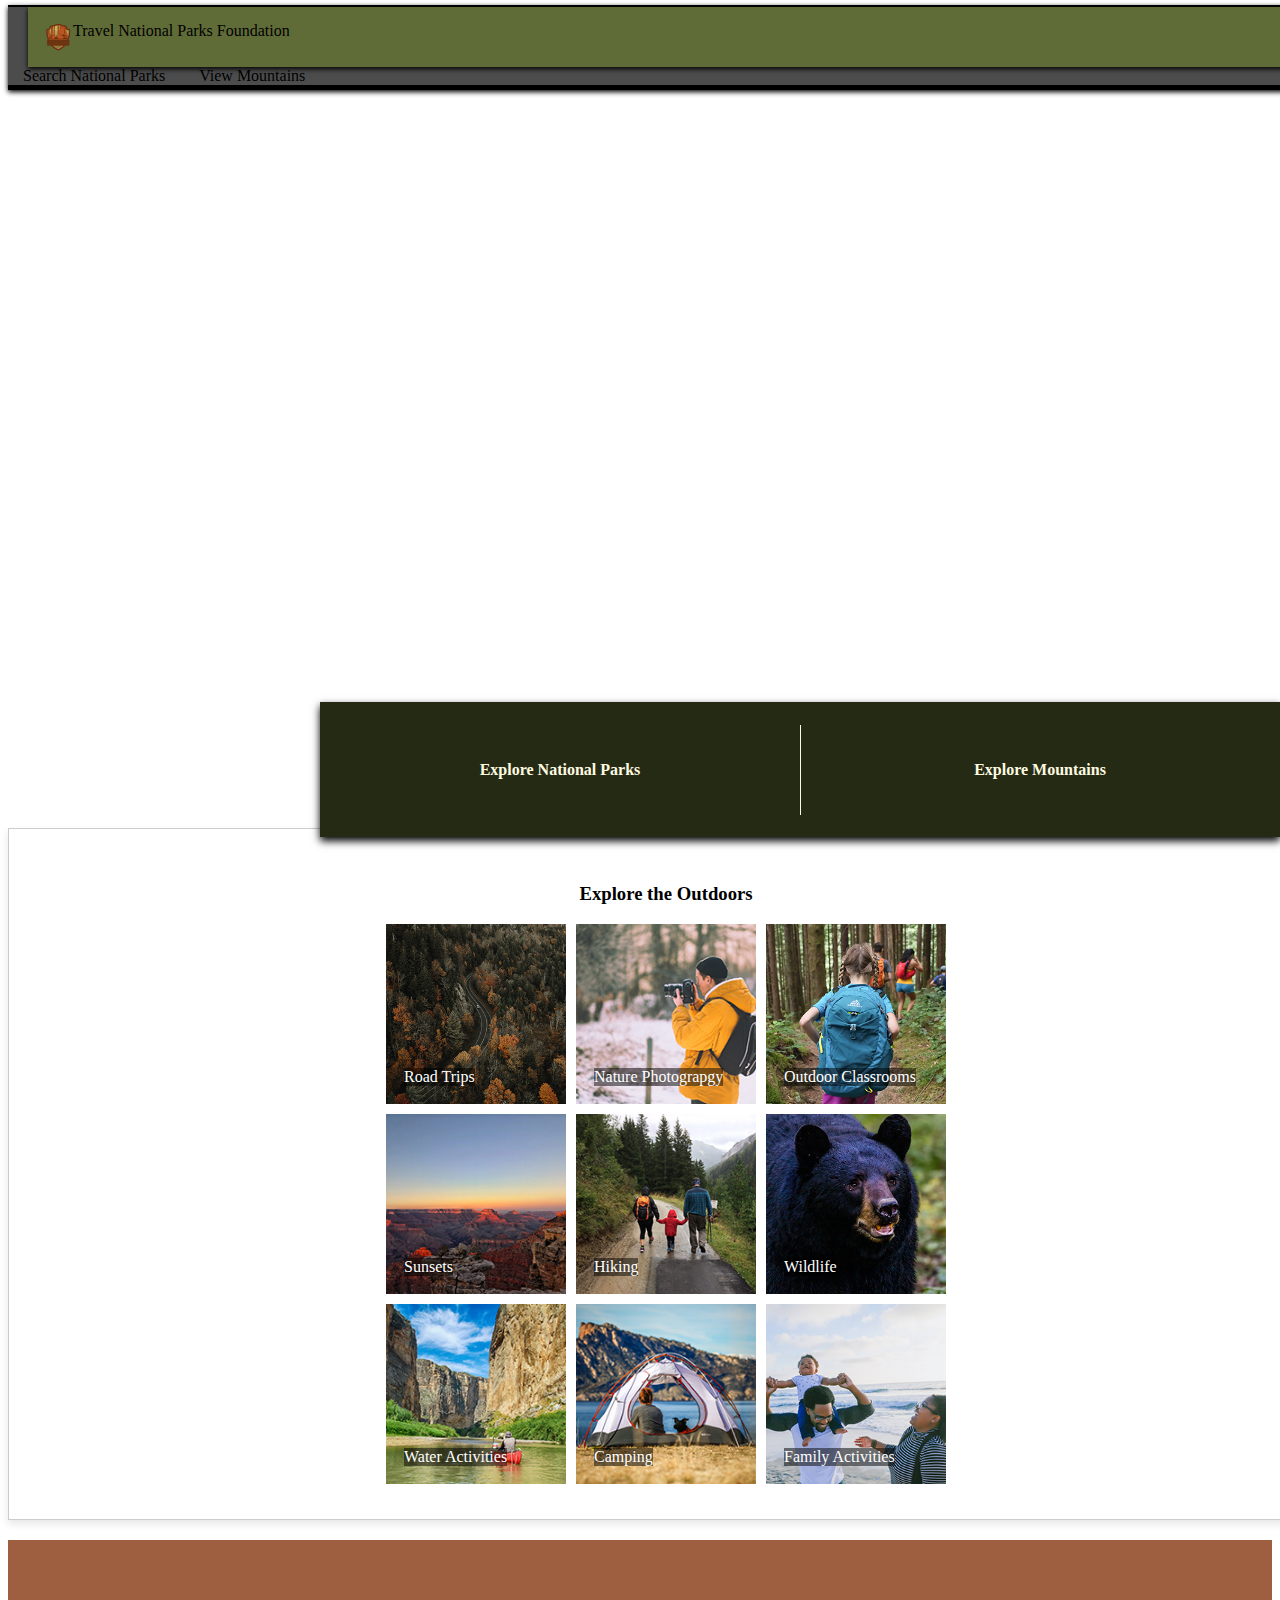
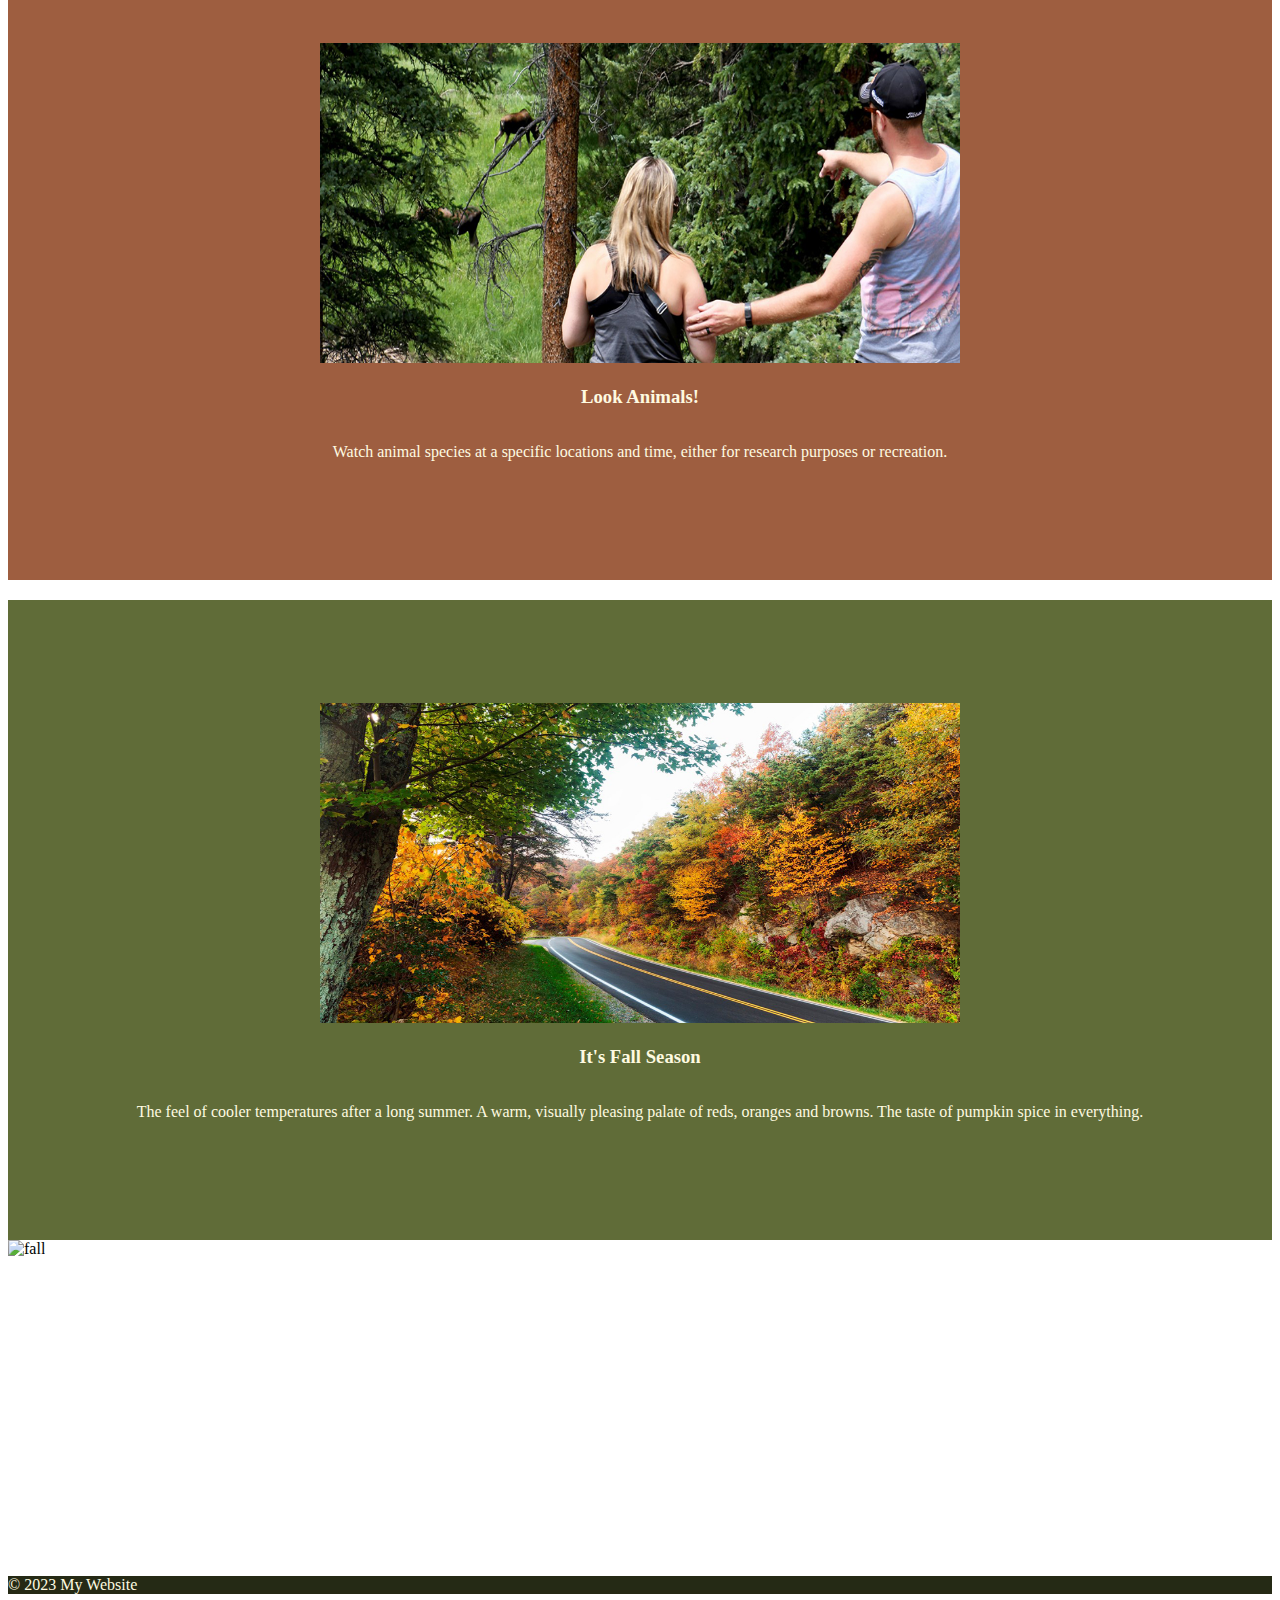
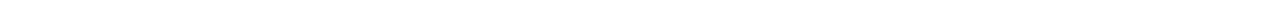
==== commit f901e796: "update header" ====
--- a/index.html
+++ b/index.html
@@ -15,7 +15,18 @@
 <body>
     <!-- header -->
     <header>
-        <!-- navigation here -->
+        <nav class="navbar navbar-expand-lg navbar-light bg-transparent shadow-5-strong">
+            <div class="nav">
+                <a class="navbar-brand" href="index.html">
+                    <img src="images/extra/park-logo.png" alt="Logo" width="30" height="30">
+                    Travel National Parks Foundation
+                </a>
+                <div class="navbar-nav">
+                    <a class="nav-link"  href="parks.html">Search National Parks</a>
+                    <a class="nav-link" href="mountains.html">View Mountains</a>
+                </div>
+            </div>
+        </nav>
     </header>
 
     <!-- links to parks and mountains pages -->
@@ -81,167 +92,39 @@
         </div>
 
         <!-- article TBD-->
-        <article id="home-article-1" class="div-card">
+        <article id="home-article-1">
             <div class="container row">
-                <picture class="col-4 m-3">
-                    <img src="images/Cabot-StoryImg.jpg" class="img-fluid" alt="image desc">
-                </picture>
-                <div class="col m-3">
-                    <h3>Some Title Here</h3>
-                    <p>Lorem ipsum dolor sit amet consectetur adipisicing elit. Vitae numquam
-                        optio facilis et sint alias
-                        nobis aliquid quia pariatur, sit, quae dicta provident tempora amet itaque voluptatibus
-                        autem
-                        tempore doloribus?
-                        Ipsum fuga voluptatum dolorem suscipit adipisci, sed repudiandae omnis? Provident
-                        praesentium
-                        nesciunt ipsam non! Optio delectus voluptas incidunt est, sunt molestiae fuga voluptatibus,
-                        totam
-                        nam officiis aperiam aliquam. Minima, doloribus.</p>
+                <img src="images/extra/look-animals.jpeg" class="article-img" alt="look-animals">
+                <div class="article-text col m-3">
+                    <h3>Look Animals!</h3>
+                    <p>Watch animal species at a specific locations and time, either for research purposes or
+                        recreation.</p>
                 </div>
             </div>
         </article>
 
-        <!-- featured articles carousel -->
-        <section id="fetured-articles" class="div-card">
-            <h2 class="home-h2">Featured Articles</h2>
-            <div class="container">
-                <div class="row">
-                    <div class="col-sm-12">
-                        <div id="carouselExampleInterval" class="carousel slide carousel-dark" data-bs-ride="carousel">
-                            <div class="carousel-inner">
-                                <div class="carousel-item active" data-bs-interval="10000">
-                                    <div class="carousel-card-container">
-                                        <div class="row">
-                                            <div class="col col-sm-12 col-md-12 col-lg-4">
-                                                <!-- place card here -->
-                                                <div class="card"
-                                                    style="background: url('images/Adams-StoryImage_2.jpg') center/cover no-repeat; color: #fff;">
-                                                    <div class="card-body">
-                                                        <!-- Card content goes here -->
-                                                        <h5 class="card-title">Card Title</h5>
-                                                        <p class="card-text">Some text content for the card.</p>
-                                                    </div>
-                                                </div>
-                                            </div>
-                                            <div class="vanish col-lg-4">
-                                                <!-- place card here -->
-                                                <div class="card"
-                                                    style="background: url('images/Adams-StoryImage_2.jpg') center/cover no-repeat; color: #fff;">
-                                                    <div class="card-body">
-                                                        <!-- Card content goes here -->
-                                                        <h5 class="card-title">Card Title</h5>
-                                                        <p class="card-text">Some text content for the card.</p>
-                                                    </div>
-                                                </div>
-                                            </div>
-                                            <div class="vanish col-lg-4">
-                                                <!-- place card here -->
-                                                <div class="card"
-                                                    style="background: url('images/Adams-StoryImage_2.jpg') center/cover no-repeat; color: #fff;">
-                                                    <div class="card-body">
-                                                        <!-- Card content goes here -->
-                                                        <h5 class="card-title">Card Title</h5>
-                                                        <p class="card-text">Some text content for the card.</p>
-                                                    </div>
-                                                </div>
-                                            </div>
-                                        </div>
-                                    </div>
-                                </div>
-                                <div class="carousel-item" data-bs-interval="2000">
-                                    <div class="carousel-card-container">
-                                        <div class="row">
-                                            <div class="col col-sm-12 col-md-12 col-lg-4">
-                                                <!-- place card here -->
-                                                <div class="card"
-                                                    style="background: url('images/Adams-StoryImage_2.jpg') center/cover no-repeat; color: #fff;">
-                                                    <div class="card-body">
-                                                        <!-- Card content goes here -->
-                                                        <h5 class="card-title">Card Title</h5>
-                                                        <p class="card-text">Some text content for the card.</p>
-                                                    </div>
-                                                </div>
-                                            </div>
-                                            <div class="vanish col-lg-4">
-                                                <!-- place card here -->
-                                                <div class="card"
-                                                    style="background: url('images/Adams-StoryImage_2.jpg') center/cover no-repeat; color: #fff;">
-                                                    <div class="card-body">
-                                                        <!-- Card content goes here -->
-                                                        <h5 class="card-title">Card Title</h5>
-                                                        <p class="card-text">Some text content for the card.</p>
-                                                    </div>
-                                                </div>
-                                            </div>
-                                            <div class="vanish col-lg-4">
-                                                <!-- place card here -->
-                                                <div class="card"
-                                                    style="background: url('images/Adams-StoryImage_2.jpg') center/cover no-repeat; color: #fff;">
-                                                    <div class="card-body">
-                                                        <!-- Card content goes here -->
-                                                        <h5 class="card-title">Card Title</h5>
-                                                        <p class="card-text">Some text content for the card.</p>
-                                                    </div>
-                                                </div>
-                                            </div>
-                                        </div>
-                                    </div>
-                                </div>
-                            </div>
-                            <button class="carousel-control-prev" type="button"
-                                data-bs-target="#carouselExampleInterval" data-bs-slide="prev">
-                                <span class="carousel-control-prev-icon" aria-hidden="true"></span>
-                                <span class="visually-hidden">Previous</span>
-                            </button>
-                            <button class="carousel-control-next" type="button"
-                                data-bs-target="#carouselExampleInterval" data-bs-slide="next">
-                                <span class="carousel-control-next-icon" aria-hidden="true"></span>
-                                <span class="visually-hidden">Next</span>
-                            </button>
-                        </div>
-                    </div>
-                </div>
-            </div>
-            <button class="btn btn-secondary m-2">Read More</button>
-        </section>
-
         <!-- second article -->
-        <article id="home-article-2" class="div-card">
+        <article id="home-article-2">
             <div class="container row">
-                <picture class="col-4 m-3">
-                    <img src="images/Cabot-StoryImg.jpg" class="img-fluid" alt="image desc">
-                </picture>
-                <div class="col m-3">
-                    <h3>Some Title Here</h3>
-                    <p class="home-text">Lorem ipsum dolor sit amet consectetur adipisicing elit. Vitae numquam
-                        optio facilis et sint alias
-                        nobis aliquid quia pariatur, sit, quae dicta provident tempora amet itaque voluptatibus
-                        autem
-                        tempore doloribus?
-                        Ipsum fuga voluptatum dolorem suscipit adipisci, sed repudiandae omnis? Provident
-                        praesentium
-                        nesciunt ipsam non! Optio delectus voluptas incidunt est, sunt molestiae fuga voluptatibus,
-                        totam
-                        nam officiis aperiam aliquam. Minima, doloribus.</p>
+                <img src="images/extra/pretty-leaves.jpeg" class="article-img" alt="pretty-leaves">
+                <div class="article-text col m-3">
+                    <h3>It's Fall Season</h3>
+                    <p class="home-text">The feel of cooler temperatures after a long summer. A warm, visually pleasing
+                        palate of reds, oranges and browns. The taste of pumpkin spice in everything.</p>
                 </div>
             </div>
         </article>
 
         <!-- bottom image goes here -->
-        <div class="banner">
-            <p> fix this so full image shows</p>
+        <div class="banner bottom-banner">
+            <img src="images/extra/fall.jpg" alt="fall">
         </div>
 
     </main>
 
     <!-- footer -->
     <footer>
-        <p>Lorem ipsum dolor sit, amet consectetur adipisicing elit. Ea fugit molestias, amet sunt ad optio, illum ipsam
-            accusamus iusto dicta cupiditate, cumque sed incidunt voluptatibus odio. Aut nobis excepturi libero!</p>
-        <hr>
-        <p>Lorem ipsum dolor sit, amet consectetur adipisicing elit. Ea fugit molestias, amet sunt ad optio, illum ipsam
-            accusamus iusto dicta cupiditate, cumque sed incidunt voluptatibus odio. Aut nobis excepturi libero!</p>
+        <p>&copy; 2023 My Website</p>
     </footer>
 
     <!-- bootstrap js -->
--- a/styles.css
+++ b/styles.css
@@ -1,4 +1,54 @@
 /* all pages */
+
+h1 {
+    text-align: center;
+}
+
+h2 {
+text-align: center;
+}
+.navbar {
+    position: absolute;
+    top: 0;
+    width: 100%;
+    background-color: rgba(0, 0, 0, 0.7); 
+    box-shadow: 0 2px 5px rgba(0, 0, 0, 3);
+    z-index: 5;
+    margin-top: 5px;
+    border-top: 2px solid black;;
+    border-bottom: 5px solid black;
+
+}
+.navbar-brand {
+    background-color: #606C38;
+    display:flex;
+    height:100%;
+    margin-left: 20px;
+    z-index: 6;
+    box-shadow: 0 2px 5px rgba(0, 0, 0, 3);
+
+}
+.navbar a {
+    padding: 15px;
+    text-decoration: none;
+    color: black;
+}
+
+.banner {
+    position: relative;
+    height: 25vw;
+    overflow: hidden;
+    margin-bottom: 100px;
+}
+
+.bottom-banner {
+margin-bottom: 0;
+}
+
+.banner>img {
+    width: 100%;
+}
+
 footer {
     background-color: #252A15;
     color:#FEFAE0;
@@ -15,6 +65,7 @@
     margin: 20px 0;
     border: 1px solid #ccc;
     box-shadow: 0 4px 8px rgba(0, 0, 0, 0.1);
+    overflow: auto;
 }
 
 .btn {
@@ -24,17 +75,33 @@
 
 /* home page */
 #home-article-1 {
-    background-color: #DDA15E;
+    display:flex;
+    justify-content: center;
+    align-items: center;
+    text-align: center;
+    height:50vw;
+    width: 100%;
+    margin: auto;
+    overflow: scroll;
+    background-color:rgb(158,94,64);
+    color: #FEFAE0;
 }
 
 #home-article-2 {
+    display:flex;
+    justify-content: center;
+    align-items: center;
+    text-align: center;
     background-color: #606C38;
     color: #FEFAE0;
+    height:50vw;
+    margin-top: 20px;
+    overflow: scroll;
 }
 
 #video-div-1 {
     height: 80vh;
-    margin-bottom: 10vw;
+    margin-bottom: 100px;
 }
 
 #home-vertical-line {
@@ -50,7 +117,6 @@
     position: absolute;
     background-color: #fefae0;
 }
-
 
 #home-overlap {
     display: flex;
@@ -66,6 +132,16 @@
     box-shadow: 0 4px 8px rgba(0, 0, 0, 1);
     z-index: 2;
 }
+.article-text {
+    display: flex;
+    flex-direction: column;
+    justify-content: center;
+}
+
+.article-img {
+    width: 50vw;
+    aspect-ratio: 2 /1;
+}
 
 .overlap-link {
     flex: 1;
@@ -74,8 +150,6 @@
     text-decoration: none;
     padding: 10px;
 }
-
-
 
 .video-container {
     position: absolute;
@@ -120,16 +194,6 @@
     object-fit: cover;
 }
 
-.banner {
-    color: white;
-    background: url(../images/Flume-StoryImg_2.jpg);
-    background-repeat: no-repeat;
-    height: 100%;
-    display: flex;
-    justify-content: center;
-    align-items: center;
-}
-
 /* park search page */
 #search-clear {
     display: flex;
@@ -147,6 +211,47 @@
     color: white;
     text-align: center;
     padding: 2vw;
+}
+
+#no-results {
+    width: 100%;
+    height: 80vh;
+    background-image: url(images/extra/no-results.jpg);
+    background-repeat: no-repeat;
+    background-position: center;
+}
+
+#no-results > h2 {
+    background-color: black;
+    color: white;
+}
+
+#loation-type {
+    display:flex;
+    flex-direction: row;
+    justify-content: center;
+}
+
+#search-by-name {
+    display: flex;
+    flex-direction: column;
+    justify-content: center;
+   width: 55vw;
+   margin: auto;
+}
+
+.vertical-line {
+    width: 1px;
+    height: 50px;
+    margin: auto;
+    background-color: black;
+}
+
+.seperate {
+    display:flex;
+    flex-direction: column;
+    align-items: center;
+    margin: 10px;
 }
 
 .maincontainer {
@@ -169,6 +274,20 @@
     transform: rotateY(180deg);
 }
 
+.thefront::before {
+    content: attr(data-overlay-text);
+    position: absolute;
+    left: 0;
+    right: 0;
+    bottom: 0;
+    background-color: rgba(0, 0, 0, 0.6);
+    color: #fff;
+    padding: 20px;
+    text-align: center;
+    font-size: 30px;
+    z-index: 2;
+}
+
 .thefront {
     position: absolute;
     width: 100%;
@@ -184,7 +303,6 @@
     backface-visibility: hidden;
     background-color: #606c38;
     color: white;
-    text-align: center;
     transform: rotateY(180deg);
 }
 
@@ -194,39 +312,22 @@
 }
 
 /* mountain info page */
-.results-container {
-    position: relative; 
-    text-align: center;
-}
-
-.results-img {
-    display: block;
-    height: 100%;
-    width: 100%;
-}
-
-.name-overlay {
-    background-color: #BC6C25;
-    color: white;
-    padding: 10px;
+#mountains-overlap {
+    display: flex;
+    justify-content: center;
+    align-items: center;
+    width: 75vw;
+    height: 15vh;
+    top: 0;
+    left: 0;
+    right: 0;
+    margin-left: auto;
+    margin-top: 21vw;
+    position: absolute;
+    background-color: #252a15;
+    color:#FEFAE0;
+    box-shadow: 0 4px 8px rgba(0, 0, 0, 1);
     z-index: 2;
-    position: absolute;
-    top: 15%;
-    left: 50%;
-    transform: translate(-50%, -50%)
-}
-
-.info-overlay {
-    width: 45%;
-    aspect-ratio: 1 / 1;
-    background-color: rgba(0, 0, 0, 0.5);
-    color: white;
-    z-index: 1;
-    position: absolute;
-    top: 50%;
-    left: 50%;
-    transform: translate(-50%, -50%);
-    padding: 100px;
 }
 
 #mountainName {
@@ -240,10 +341,79 @@
     grid-template-columns: repeat(auto-fit, minmax(200px, 1fr)); 
     margin-top: 5vw;
     margin-bottom: 5vw;
-    
-}
-
-/* display overlay */
+    padding: 50px;
+    background-color: rgb(158,94,64);
+}
+
+#mountainsCollage > :first-child {
+    display: flex;
+    justify-content: center;
+    align-items: center;
+    grid-column: 1 / -1;
+    background-color: white;
+    top: 0;
+    width: 100%;
+    height: 10vh;
+    position: sticky;
+    z-index: 2;
+    box-shadow: 0 4px 8px rgba(0, 0, 0, 0.1);
+}
+
+#mtn-select-div{
+    display: flex;
+    flex-direction: column;
+    align-items: center;
+    justify-content: center;
+    text-align: center;
+}
+
+#mtn-select {
+    display: flex;
+    justify-content: center;
+    margin: 20px;
+}
+
+
+.results-container {
+    position: relative; 
+    text-align: center;
+    padding: 45px;
+    height: 100%;
+    width: 100vw;
+    overflow: hidden;
+}
+
+.results-img {
+    display: block;
+    width: 100%;
+}
+
+.name-overlay {
+    background-color: #BC6C25;
+    color: white;
+    padding: 10px;
+    z-index: 2;
+    position: absolute;
+    top: 25%;
+    left: 50%;
+    transform: translate(-50%, -50%)
+}
+
+.info-overlay {
+    width: 35%;
+    aspect-ratio: 1 / 1;
+    background-color: rgba(0, 0, 0, 0.5);
+    color: white;
+    z-index: 1;
+    position: absolute;
+    top: 50%;
+    left: 50%;
+    transform: translate(-50%, -50%);
+    padding: 50px;
+    overflow-y: auto;
+}
+
+/* grid display overlay with hover*/
 .display {
     display:grid;
     grid-template-columns: repeat(auto-fit, minmax(200px, 1fr));
@@ -273,7 +443,6 @@
     align-items: center;
 }
 
-
 .display:hover  .overlay {
     height: 100%;
 }
